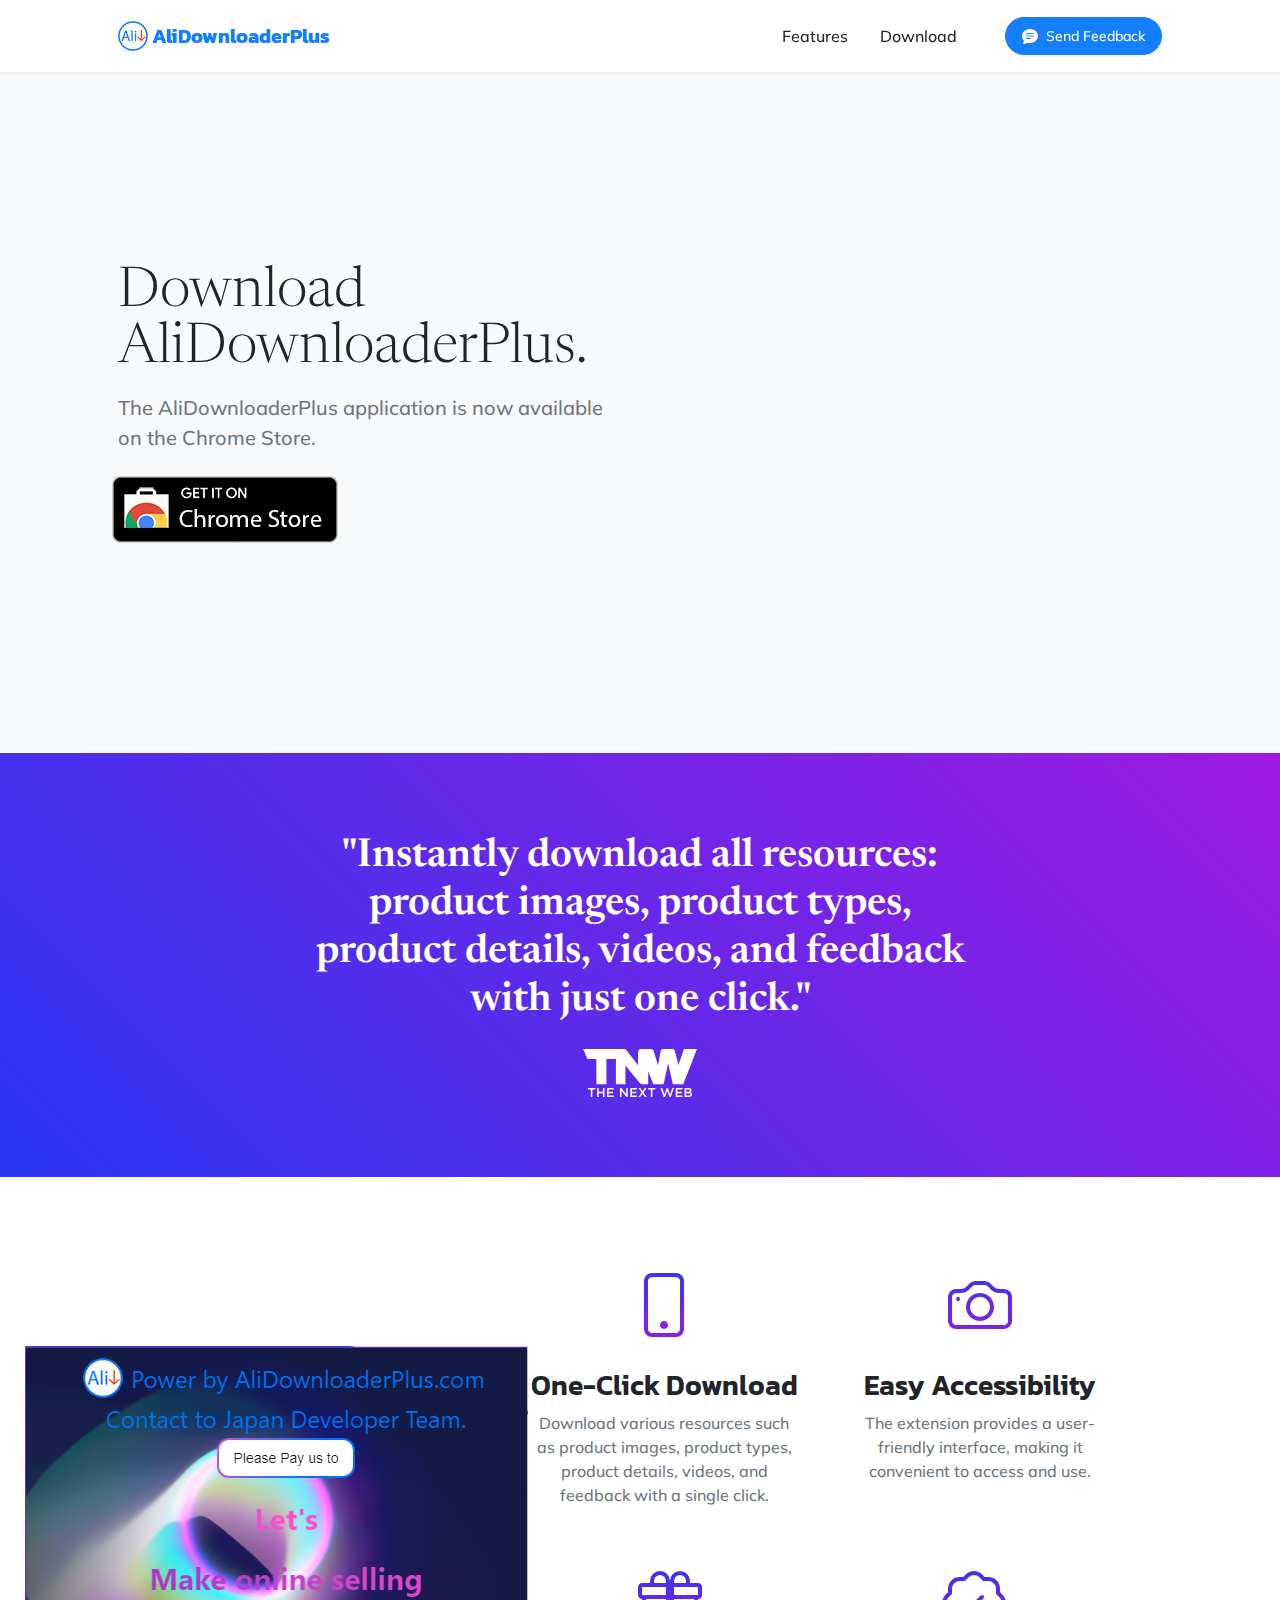
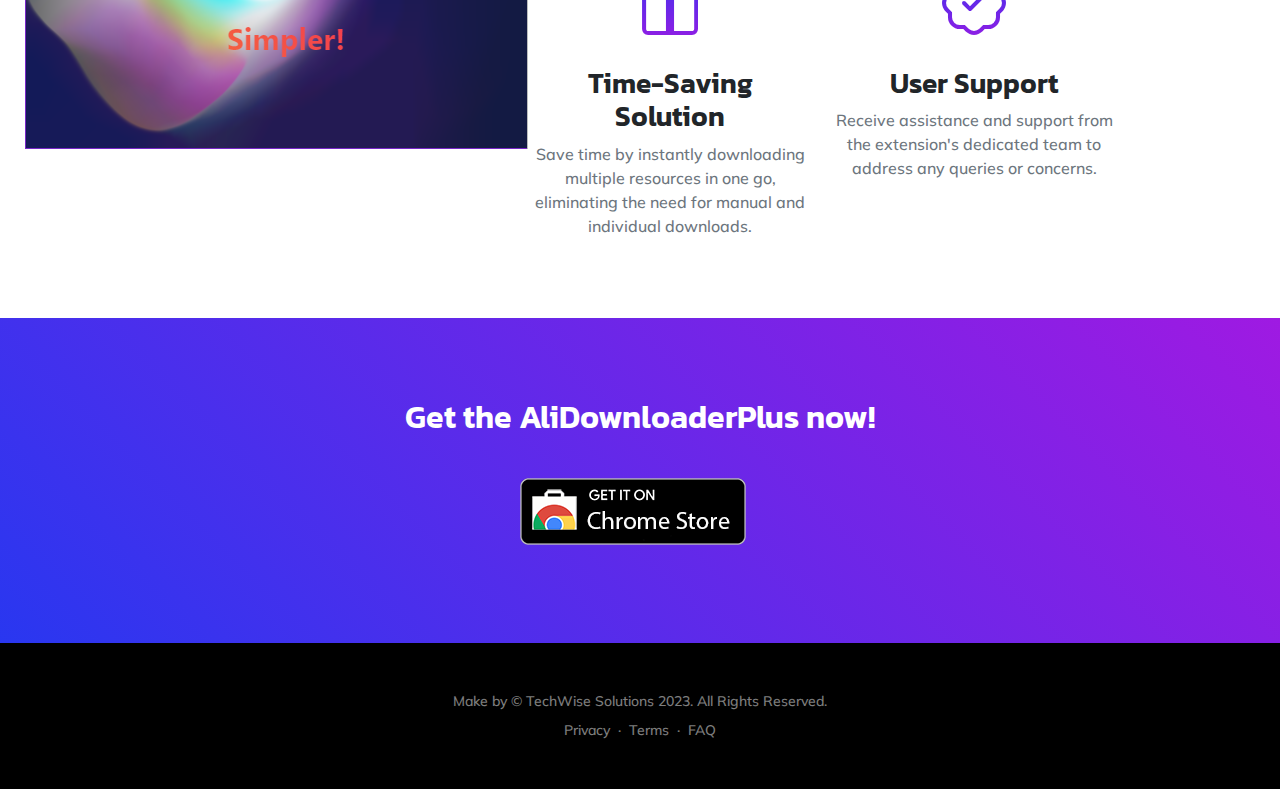
==== index.html @ 62bc9bcf "update" ====
<!DOCTYPE html>
<html lang="en">
  <head>
    <meta charset="utf-8" />
    <meta
      name="viewport"
      content="width=device-width, initial-scale=1, shrink-to-fit=no"
    />
    <meta name="description" content="" />
    <meta name="author" content="" />
    <title>AliDownloaderPlus</title>
    <link rel="icon" type="image/x-icon" href="assets/favicon.ico" />
    <!-- Bootstrap icons-->
    <link
      href="https://cdn.jsdelivr.net/npm/bootstrap-icons@1.5.0/font/bootstrap-icons.css"
      rel="stylesheet"
    />
    <!-- Google fonts-->
    <link rel="preconnect" href="https://fonts.gstatic.com" />
    <link
      href="https://fonts.googleapis.com/css2?family=Newsreader:ital,wght@0,600;1,600&amp;display=swap"
      rel="stylesheet"
    />
    <link
      href="https://fonts.googleapis.com/css2?family=Mulish:ital,wght@0,300;0,500;0,600;0,700;1,300;1,500;1,600;1,700&amp;display=swap"
      rel="stylesheet"
    />
    <link
      href="https://fonts.googleapis.com/css2?family=Kanit:ital,wght@0,400;1,400&amp;display=swap"
      rel="stylesheet"
    />
    <!-- Core theme CSS (includes Bootstrap)-->
    <link href="css/styles.css" rel="stylesheet" />
  </head>
  <body id="page-top">
    <!-- Navigation-->
    <nav
      class="navbar navbar-expand-lg navbar-light fixed-top shadow-sm"
      id="mainNav"
    >
      <div class="container px-5">
        <a class="navbar-brand fw-bold" href="#page-top" style="color: #157efb">
          <img
            src="./assets/img/icon_48.png"
            alt=""
            width="30"
            height="30"
            class="d-inline-block align-text-top"
          />
          AliDownloaderPlus
        </a>
        <button
          class="navbar-toggler"
          type="button"
          data-bs-toggle="collapse"
          data-bs-target="#navbarResponsive"
          aria-controls="navbarResponsive"
          aria-expanded="false"
          aria-label="Toggle navigation"
        >
          Menu
          <i class="bi-list"></i>
        </button>
        <div class="collapse navbar-collapse" id="navbarResponsive">
          <ul class="navbar-nav ms-auto me-4 my-3 my-lg-0">
            <li class="nav-item">
              <a class="nav-link me-lg-3" href="#features">Features</a>
            </li>
            <li class="nav-item">
              <a class="nav-link me-lg-3" href="#download">Download</a>
            </li>
          </ul>
          <!-- data-bs-toggle="modal"
            data-bs-target="#feedbackModal" -->
          <a href="https://tally.so/r/w54qLE" target="_blank">
            <button class="btn btn-primary rounded-pill px-3 mb-2 mb-lg-0">
              <span class="d-flex align-items-center">
                <i class="bi-chat-text-fill me-2"></i>
                <span class="small">Send Feedback</span>
              </span>
            </button></a
          >
        </div>
      </div>
    </nav>
    <!-- Mashead header-->
    <header class="masthead">
      <div class="container px-5">
        <div class="row gx-5 align-items-center">
          <div class="col-lg-6">
            <!-- Mashead text and app badges-->
            <div class="mb-5 mb-lg-0 text-center text-lg-start">
              <h1 class="display-4 lh-1 mb-3">Download AliDownloaderPlus.</h1>
              <p class="lead fw-normal text-muted mb-5">
                The AliDownloaderPlus application is now available on the Chrome
                Store.
              </p>
              <div
                class="d-flex flex-column flex-lg-row align-items-center"
                style="margin-left: -25px; margin-top: -43px"
              >
                <a class="me-lg-3 mb-4 mb-lg-0" href="#!"
                  ><img
                    class="app-badge download-store"
                    src="assets/img/chrome-store-badge.png"
                    alt="Download now"
                /></a>
                <!-- <a class="me-lg-3 mb-4 mb-lg-0" href="#!"
                  ><img
                    class="app-badge"
                    src="assets/img/google-play-badge.svg"
                    alt="..."
                /></a> -->
                <!-- 
                <a href="#!"
                  ><img
                    class="app-badge"
                    src="assets/img/app-store-badge.svg"
                    alt="..."
                /></a> -->
              </div>
            </div>
          </div>
          <div class="col-lg-6">
            <!-- Masthead device mockup feature-->
            <div class="masthead-device-mockup" style="justify-content: left">
              <!-- <svg
                class="circle"
                viewBox="0 0 100 100"
                xmlns="http://www.w3.org/2000/svg"
              >
                <defs>
                  <linearGradient
                    id="circleGradient"
                    gradientTransform="rotate(45)"
                  >
                    <stop class="gradient-start-color" offset="0%"></stop>
                    <stop class="gradient-end-color" offset="100%"></stop>
                  </linearGradient>
                </defs>
                <circle cx="50" cy="50" r="50"></circle>
              </svg> -->
              <!-- <svg
                class="shape-1 d-none d-sm-block"
                viewBox="0 0 240.83 240.83"
                xmlns="http://www.w3.org/2000/svg"
              >
                <rect
                  x="-32.54"
                  y="78.39"
                  width="305.92"
                  height="84.05"
                  rx="42.03"
                  transform="translate(120.42 -49.88) rotate(45)"
                ></rect>
                <rect
                  x="-32.54"
                  y="78.39"
                  width="305.92"
                  height="84.05"
                  rx="42.03"
                  transform="translate(-49.88 120.42) rotate(-45)"
                ></rect></svg -->
              <!-- > -->
              <!-- <svg
                class="shape-2 d-none d-sm-block"
                viewBox="0 0 100 100"
                xmlns="http://www.w3.org/2000/svg"
              >
                <circle cx="50" cy="50" r="50"></circle>
              </svg> -->
              <div class="device-wrapper" style="margin-left: -60px">
                <div class="embed-responsive embed-responsive-16by9">
                  <iframe
                    width="760"
                    height="515"
                    src="https://www.youtube.com/embed/lVhvpub2nA8"
                    title="YouTube video player"
                    frameborder="0"
                    allow="accelerometer; autoplay; clipboard-write; encrypted-media; gyroscope; picture-in-picture; web-share"
                    allowfullscreen
                  ></iframe>
                </div>
                <!-- <div
                  class="device"
                  data-device="iPhoneX"
                  data-orientation="portrait"
                  data-color="black"
                >
                  <div class="screen bg-black">
                    <video
                      muted="muted"
                      autoplay=""
                      loop=""
                      style="max-width: 100%; height: 100%"
                    >
                      <source
                        src="assets/img/demo-screen.mp4"
                        type="video/mp4"
                      />
                    </video>
                  </div>
                </div> -->
              </div>
            </div>
          </div>
        </div>
      </div>
    </header>
    <!-- Quote/testimonial aside-->
    <aside class="text-center bg-gradient-primary-to-secondary">
      <div class="container px-5">
        <div class="row gx-5 justify-content-center">
          <div class="col-xl-8">
            <div class="h2 fs-1 text-white mb-4">
              "Instantly download all resources: product images, product types,
              product details, videos, and feedback with just one click."
            </div>
            <img src="assets/img/tnw-logo.svg" alt="..." style="height: 3rem" />
          </div>
        </div>
      </div>
    </aside>
    <!-- App features section-->
    <section id="features">
      <div class="container px-5">
        <div class="row gx-5 align-items-center">
          <div class="col-lg-8 order-lg-1 mb-5 mb-lg-0">
            <div class="container-fluid px-5">
              <div class="row gx-5">
                <div class="col-md-6 mb-5">
                  <!-- Feature item-->
                  <div class="text-center">
                    <i
                      class="bi-phone icon-feature text-gradient d-block mb-3"
                    ></i>
                    <h3 class="font-alt">One-Click Download</h3>
                    <p class="text-muted mb-0">
                      Download various resources such as product images, product
                      types, product details, videos, and feedback with a single
                      click.
                    </p>
                  </div>
                </div>
                <div class="col-md-6 mb-5">
                  <!-- Feature item-->
                  <div class="text-center">
                    <i
                      class="bi-camera icon-feature text-gradient d-block mb-3"
                    ></i>
                    <h3 class="font-alt">Easy Accessibility</h3>
                    <p class="text-muted mb-0">
                      The extension provides a user-friendly interface, making
                      it convenient to access and use.
                    </p>
                  </div>
                </div>
              </div>
              <div class="row">
                <div class="col-md-6 mb-5 mb-md-0">
                  <!-- Feature item-->
                  <div class="text-center">
                    <i
                      class="bi-gift icon-feature text-gradient d-block mb-3"
                    ></i>
                    <h3 class="font-alt">Time-Saving Solution</h3>
                    <p class="text-muted mb-0">
                      Save time by instantly downloading multiple resources in
                      one go, eliminating the need for manual and individual
                      downloads.
                    </p>
                  </div>
                </div>
                <div class="col-md-6">
                  <!-- Feature item-->
                  <div class="text-center">
                    <i
                      class="bi-patch-check icon-feature text-gradient d-block mb-3"
                    ></i>
                    <h3 class="font-alt">User Support</h3>
                    <p class="text-muted mb-0">
                      Receive assistance and support from the extension's
                      dedicated team to address any queries or concerns.
                    </p>
                  </div>
                </div>
              </div>
            </div>
          </div>
          <div class="col-lg-4 order-lg-0">
            <!-- Features section device mockup-->
            <div class="features-device-mockup">
              <img src="./assets/img/screenshot_8.PNG" />
              <!-- <svg
                class="circle"
                viewBox="0 0 100 100"
                xmlns="http://www.w3.org/2000/svg"
              >
                <defs>
                  <linearGradient
                    id="circleGradient"
                    gradientTransform="rotate(45)"
                  >
                    <stop class="gradient-start-color" offset="0%"></stop>
                    <stop class="gradient-end-color" offset="100%"></stop>
                  </linearGradient>
                </defs>
                <circle cx="50" cy="50" r="50"></circle></svg
              > -->
              <!-- <svg
                class="shape-1 d-none d-sm-block"
                viewBox="0 0 240.83 240.83"
                xmlns="http://www.w3.org/2000/svg"
              >
                <rect
                  x="-32.54"
                  y="78.39"
                  width="305.92"
                  height="84.05"
                  rx="42.03"
                  transform="translate(120.42 -49.88) rotate(45)"
                ></rect>
                <rect
                  x="-32.54"
                  y="78.39"
                  width="305.92"
                  height="84.05"
                  rx="42.03"
                  transform="translate(-49.88 120.42) rotate(-45)"
                ></rect></svg
              > -->
              <!-- <svg
                class="shape-2 d-none d-sm-block"
                viewBox="0 0 100 100"
                xmlns="http://www.w3.org/2000/svg"
              >
                <circle cx="50" cy="50" r="50"></circle>
              </svg> -->
              <!-- <div class="device-wrapper">
                <div
                  class="device"
                  data-device="iPhoneX"
                  data-orientation="portrait"
                  data-color="black"
                >
                  <div class="screen bg-black">
                    <video
                      muted="muted"
                      autoplay=""
                      loop=""
                      style="max-width: 100%; height: 100%"
                    >
                      <source
                        src="assets/img/demo-screen.mp4"
                        type="video/mp4"
                      />
                    </video>
                  </div>
                </div>
              </div> -->
            </div>
          </div>
        </div>
      </div>
    </section>
    <!-- Basic features section-->
    <!-- <section class="bg-light">
      <div class="container px-5">
        <div
          class="row gx-5 align-items-center justify-content-center justify-content-lg-between"
        >
          <div class="col-12 col-lg-5">
            <h2 class="display-4 lh-1 mb-4">Enter a new age of web design</h2>
            <p class="lead fw-normal text-muted mb-5 mb-lg-0">
              This section is perfect for featuring some information about your
              application, why it was built, the problem it solves, or anything
              else! There's plenty of space for text here, so don't worry about
              writing too much.
            </p>
          </div>
          <div class="col-sm-8 col-md-6">
            <div class="px-5 px-sm-0">
              <img
                class="img-fluid rounded-circle"
                src="https://source.unsplash.com/u8Jn2rzYIps/900x900"
                alt="..."
              />
            </div>
          </div>
        </div>
      </div>
    </section> -->
    <!-- Call to action section-->
    <!-- <section class="cta">
      <div class="cta-content">
        <div class="container px-5">
          <h2 class="text-white display-1 lh-1 mb-4">
            Stop waiting.
            <br />
            Start building.
          </h2>
          <a
            class="btn btn-outline-light py-3 px-4 rounded-pill"
            href="https://startbootstrap.com/theme/new-age"
            target="_blank"
            >Download for free</a
          >
        </div>
      </div>
    </section> -->
    <!-- App badge section-->
    <section class="bg-gradient-primary-to-secondary" id="download">
      <div class="container px-5">
        <h2 class="text-center text-white font-alt mb-4">
          Get the AliDownloaderPlus now!
        </h2>
        <div
          class="d-flex flex-column flex-lg-row align-items-center justify-content-center"
        >
          <a class="me-lg-3 mb-4 mb-lg-0" href="#!"
            ><img
              class="app-badge download-store"
              src="assets/img/chrome-store-badge.png"
              alt="Download now"
          /></a>
          <!-- <a class="me-lg-3 mb-4 mb-lg-0" href="#!"
            ><img
              class="app-badge"
              src="assets/img/google-play-badge.svg"
              alt="..."
          /></a>
          <a href="#!"
            ><img
              class="app-badge"
              src="assets/img/app-store-badge.svg"
              alt="..."
          /></a> -->
        </div>
      </div>
    </section>
    <!-- Footer-->
    <footer class="bg-black text-center py-5">
      <div class="container px-5">
        <div class="text-white-50 small">
          <div class="mb-2">
            Make by &copy; TechWise Solutions 2023. All Rights Reserved.
          </div>
          <a href="#!">Privacy</a>
          <span class="mx-1">&middot;</span>
          <a href="#!">Terms</a>
          <span class="mx-1">&middot;</span>
          <a href="#!">FAQ</a>
        </div>
      </div>
    </footer>
    <!-- Feedback Modal-->
    <div
      class="modal fade"
      id="feedbackModal"
      tabindex="-1"
      aria-labelledby="feedbackModalLabel"
      aria-hidden="true"
    >
      <div class="modal-dialog modal-dialog-centered">
        <div class="modal-content">
          <div class="modal-header bg-gradient-primary-to-secondary p-4">
            <h5 class="modal-title font-alt text-white" id="feedbackModalLabel">
              Send feedback
            </h5>
            <button
              class="btn-close btn-close-white"
              type="button"
              data-bs-dismiss="modal"
              aria-label="Close"
            ></button>
          </div>
          <div class="modal-body border-0 p-4">
            <!-- * * * * * * * * * * * * * * *-->
            <!-- * * SB Forms Contact Form * *-->
            <!-- * * * * * * * * * * * * * * *-->
            <!-- This form is pre-integrated with SB Forms.-->
            <!-- To make this form functional, sign up at-->
            <!-- https://startbootstrap.com/solution/contact-forms-->
            <!-- to get an API token!-->
            <form id="contactForm" data-sb-form-api-token="API_TOKEN">
              <!-- Name input-->
              <div class="form-floating mb-3">
                <input
                  class="form-control"
                  id="name"
                  type="text"
                  placeholder="Enter your name..."
                  data-sb-validations="required"
                />
                <label for="name">Full name</label>
                <div class="invalid-feedback" data-sb-feedback="name:required">
                  A name is required.
                </div>
              </div>
              <!-- Email address input-->
              <div class="form-floating mb-3">
                <input
                  class="form-control"
                  id="email"
                  type="email"
                  placeholder="name@example.com"
                  data-sb-validations="required,email"
                />
                <label for="email">Email address</label>
                <div class="invalid-feedback" data-sb-feedback="email:required">
                  An email is required.
                </div>
                <div class="invalid-feedback" data-sb-feedback="email:email">
                  Email is not valid.
                </div>
              </div>
              <!-- Phone number input-->
              <div class="form-floating mb-3">
                <input
                  class="form-control"
                  id="phone"
                  type="tel"
                  placeholder="(123) 456-7890"
                  data-sb-validations="required"
                />
                <label for="phone">Phone number</label>
                <div class="invalid-feedback" data-sb-feedback="phone:required">
                  A phone number is required.
                </div>
              </div>
              <!-- Message input-->
              <div class="form-floating mb-3">
                <textarea
                  class="form-control"
                  id="message"
                  type="text"
                  placeholder="Enter your message here..."
                  style="height: 10rem"
                  data-sb-validations="required"
                ></textarea>
                <label for="message">Message</label>
                <div
                  class="invalid-feedback"
                  data-sb-feedback="message:required"
                >
                  A message is required.
                </div>
              </div>
              <!-- Submit success message-->
              <!---->
              <!-- This is what your users will see when the form-->
              <!-- has successfully submitted-->
              <div class="d-none" id="submitSuccessMessage">
                <div class="text-center mb-3">
                  <div class="fw-bolder">Form submission successful!</div>
                  To activate this form, sign up at
                  <br />
                  <a href="https://startbootstrap.com/solution/contact-forms"
                    >https://startbootstrap.com/solution/contact-forms</a
                  >
                </div>
              </div>
              <!-- Submit error message-->
              <!---->
              <!-- This is what your users will see when there is-->
              <!-- an error submitting the form-->
              <div class="d-none" id="submitErrorMessage">
                <div class="text-center text-danger mb-3">
                  Error sending message!
                </div>
              </div>
              <!-- Submit Button-->
              <div class="d-grid">
                <button
                  class="btn btn-primary rounded-pill btn-lg disabled"
                  id="submitButton"
                  type="submit"
                >
                  Submit
                </button>
              </div>
            </form>
          </div>
        </div>
      </div>
    </div>
    <!-- Bootstrap core JS-->
    <script src="https://cdn.jsdelivr.net/npm/bootstrap@5.2.3/dist/js/bootstrap.bundle.min.js"></script>
    <!-- Core theme JS-->
    <script src="js/scripts.js"></script>
    <!-- * * * * * * * * * * * * * * * * * * * * * * * * * * * * * * * * * * * * * * * *-->
    <!-- * *                               SB Forms JS                               * *-->
    <!-- * * Activate your form at https://startbootstrap.com/solution/contact-forms * *-->
    <!-- * * * * * * * * * * * * * * * * * * * * * * * * * * * * * * * * * * * * * * * *-->
    <script src="https://cdn.startbootstrap.com/sb-forms-latest.js"></script>
  </body>
</html>
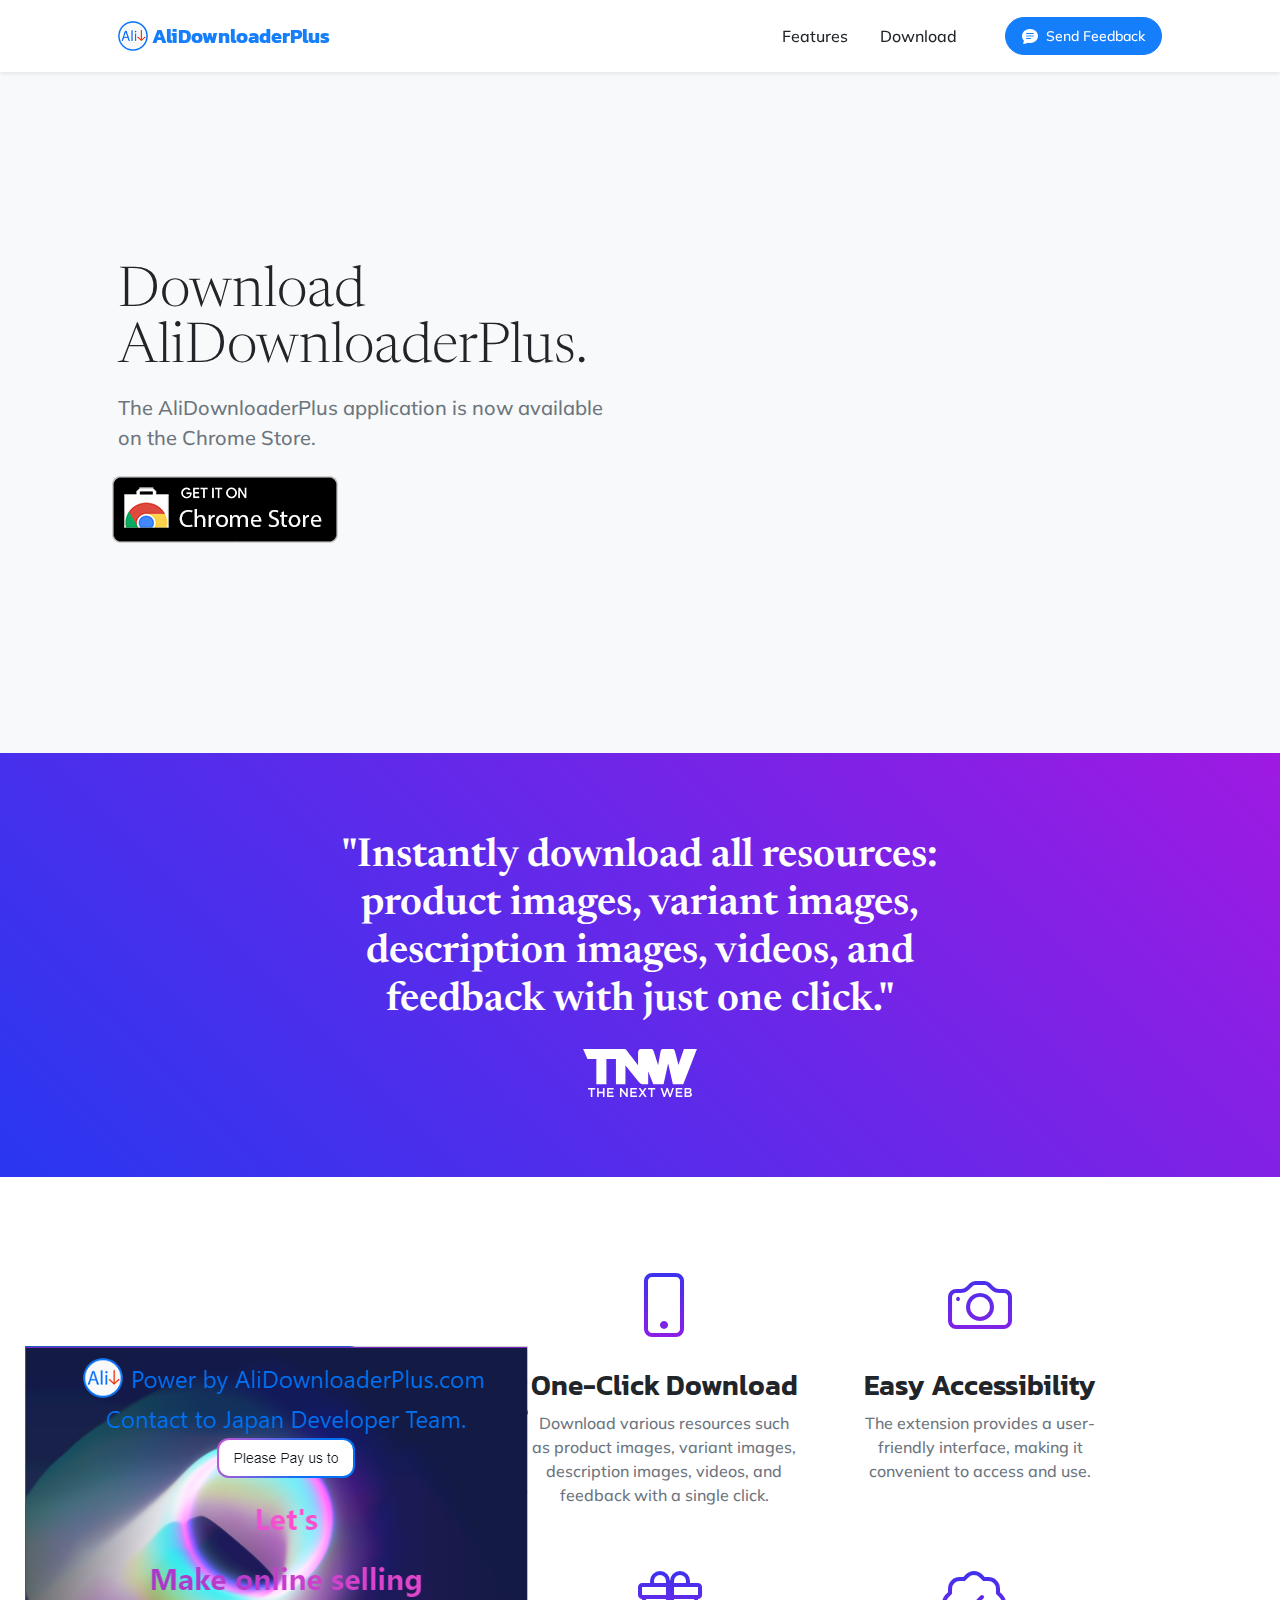
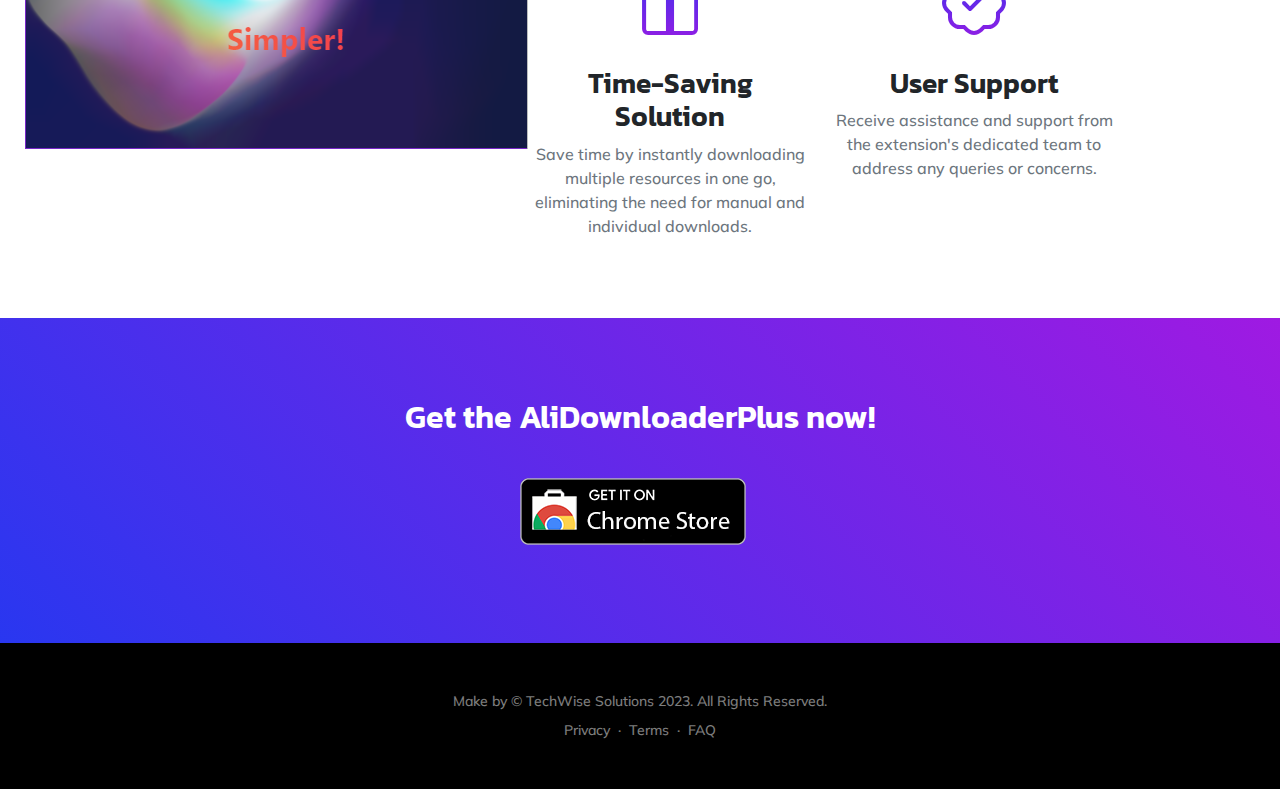
==== commit c95f3f88: "update" ====
--- a/index.html
+++ b/index.html
@@ -9,7 +9,7 @@
     <meta name="description" content="" />
     <meta name="author" content="" />
     <title>AliDownloaderPlus</title>
-    <link rel="icon" type="image/x-icon" href="assets/favicon.ico" />
+    <link rel="icon" type="image/x-icon" href="assets/icon_48_8Jk_icon.ico" />
     <!-- Bootstrap icons-->
     <link
       href="https://cdn.jsdelivr.net/npm/bootstrap-icons@1.5.0/font/bootstrap-icons.css"
@@ -213,8 +213,8 @@
         <div class="row gx-5 justify-content-center">
           <div class="col-xl-8">
             <div class="h2 fs-1 text-white mb-4">
-              "Instantly download all resources: product images, product types,
-              product details, videos, and feedback with just one click."
+              "Instantly download all resources: product images, variant images,
+              description images, videos, and feedback with just one click."
             </div>
             <img src="assets/img/tnw-logo.svg" alt="..." style="height: 3rem" />
           </div>
@@ -236,9 +236,9 @@
                     ></i>
                     <h3 class="font-alt">One-Click Download</h3>
                     <p class="text-muted mb-0">
-                      Download various resources such as product images, product
-                      types, product details, videos, and feedback with a single
-                      click.
+                      Download various resources such as product images, variant
+                      images, description images, videos, and feedback with a
+                      single click.
                     </p>
                   </div>
                 </div>
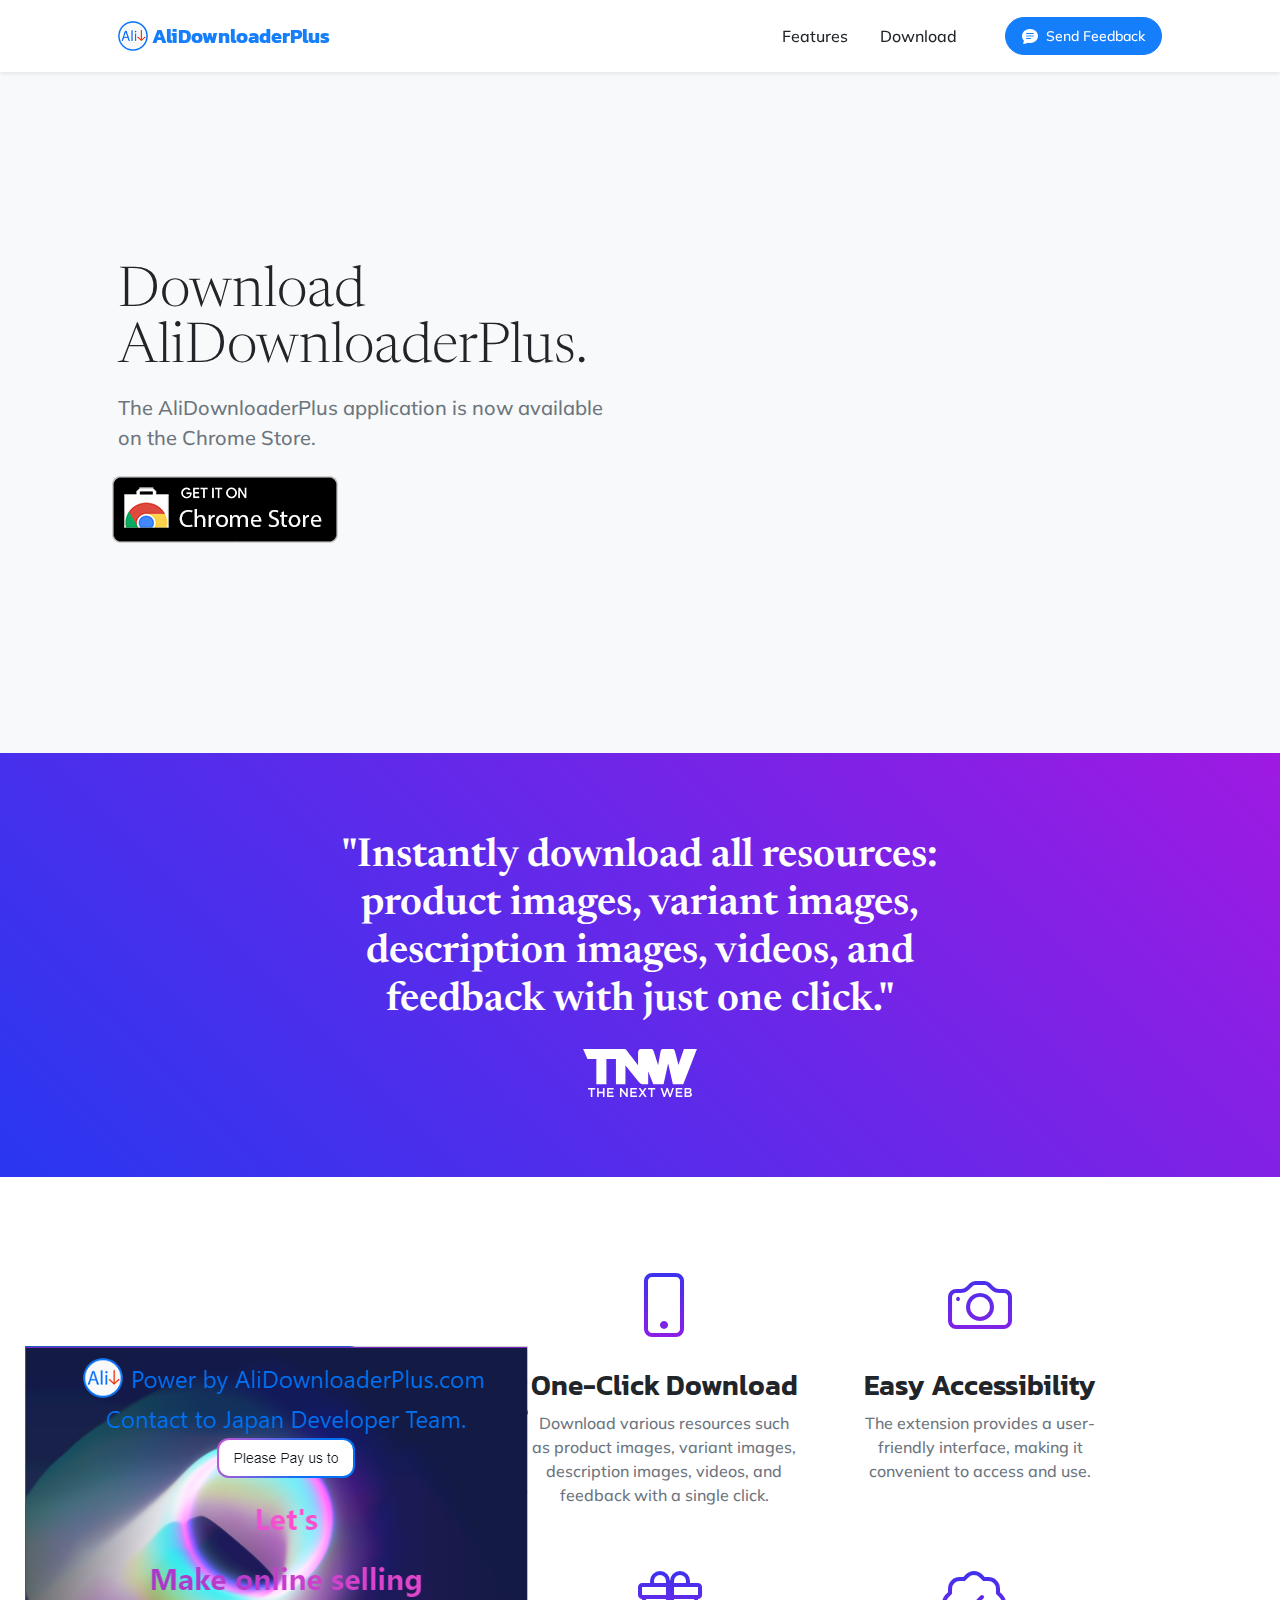
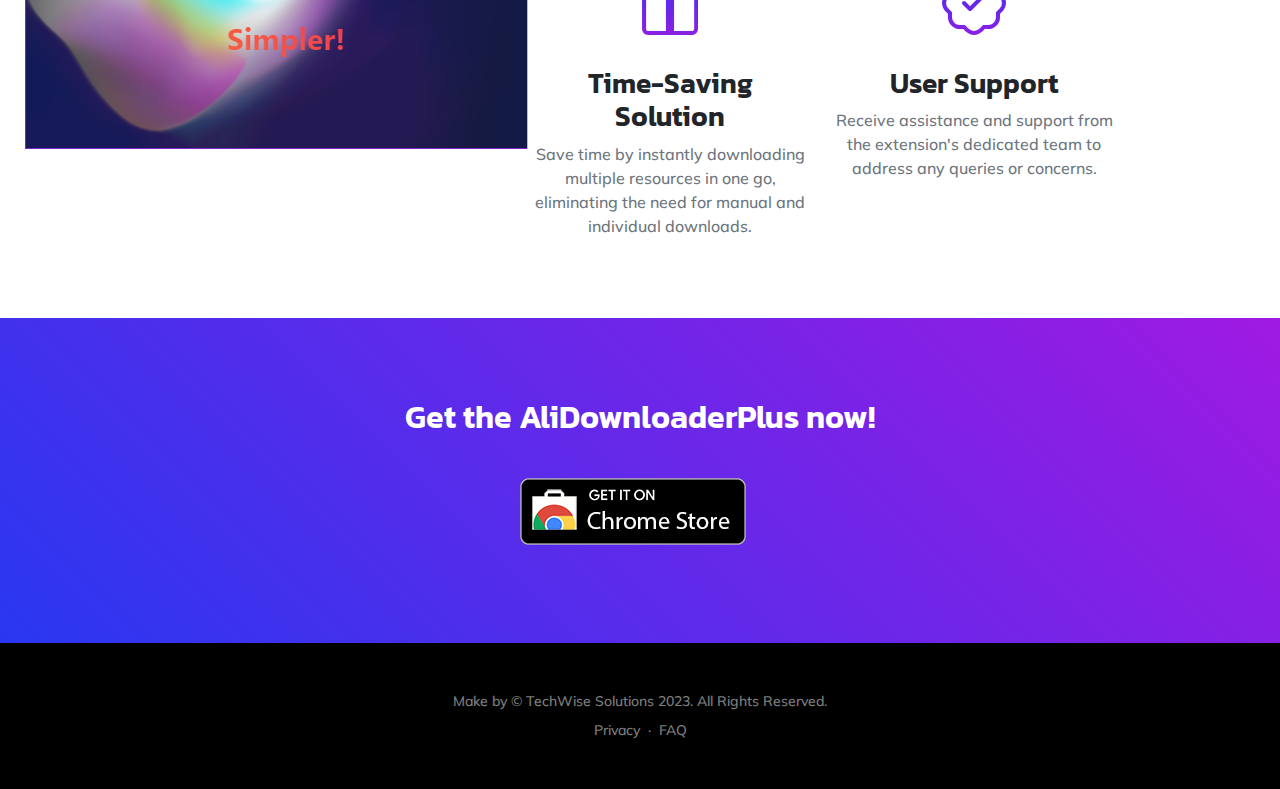
==== commit d638b580: "update" ====
--- a/index.html
+++ b/index.html
@@ -99,7 +99,9 @@
                 class="d-flex flex-column flex-lg-row align-items-center"
                 style="margin-left: -25px; margin-top: -43px"
               >
-                <a class="me-lg-3 mb-4 mb-lg-0" href="#!"
+                <a
+                  class="me-lg-3 mb-4 mb-lg-0"
+                  href="https://chrome.google.com/webstore/detail/alidownloaderplus/aimdidpnnpkkgcanloglnlncgomaioio?hl=en"
                   ><img
                     class="app-badge download-store"
                     src="assets/img/chrome-store-badge.png"
@@ -417,7 +419,9 @@
         <div
           class="d-flex flex-column flex-lg-row align-items-center justify-content-center"
         >
-          <a class="me-lg-3 mb-4 mb-lg-0" href="#!"
+          <a
+            class="me-lg-3 mb-4 mb-lg-0"
+            href="https://chrome.google.com/webstore/detail/alidownloaderplus/aimdidpnnpkkgcanloglnlncgomaioio?hl=en"
             ><img
               class="app-badge download-store"
               src="assets/img/chrome-store-badge.png"
@@ -445,11 +449,11 @@
           <div class="mb-2">
             Make by &copy; TechWise Solutions 2023. All Rights Reserved.
           </div>
-          <a href="#!">Privacy</a>
+          <a href="https://alidownloaderplus.com/policy/index.html">Privacy</a>
           <span class="mx-1">&middot;</span>
-          <a href="#!">Terms</a>
-          <span class="mx-1">&middot;</span>
-          <a href="#!">FAQ</a>
+          <!-- <a href="#!">Terms</a>
+          <span class="mx-1">&middot;</span> -->
+          <a href="https://tally.so/r/w54qLE">FAQ</a>
         </div>
       </div>
     </footer>
